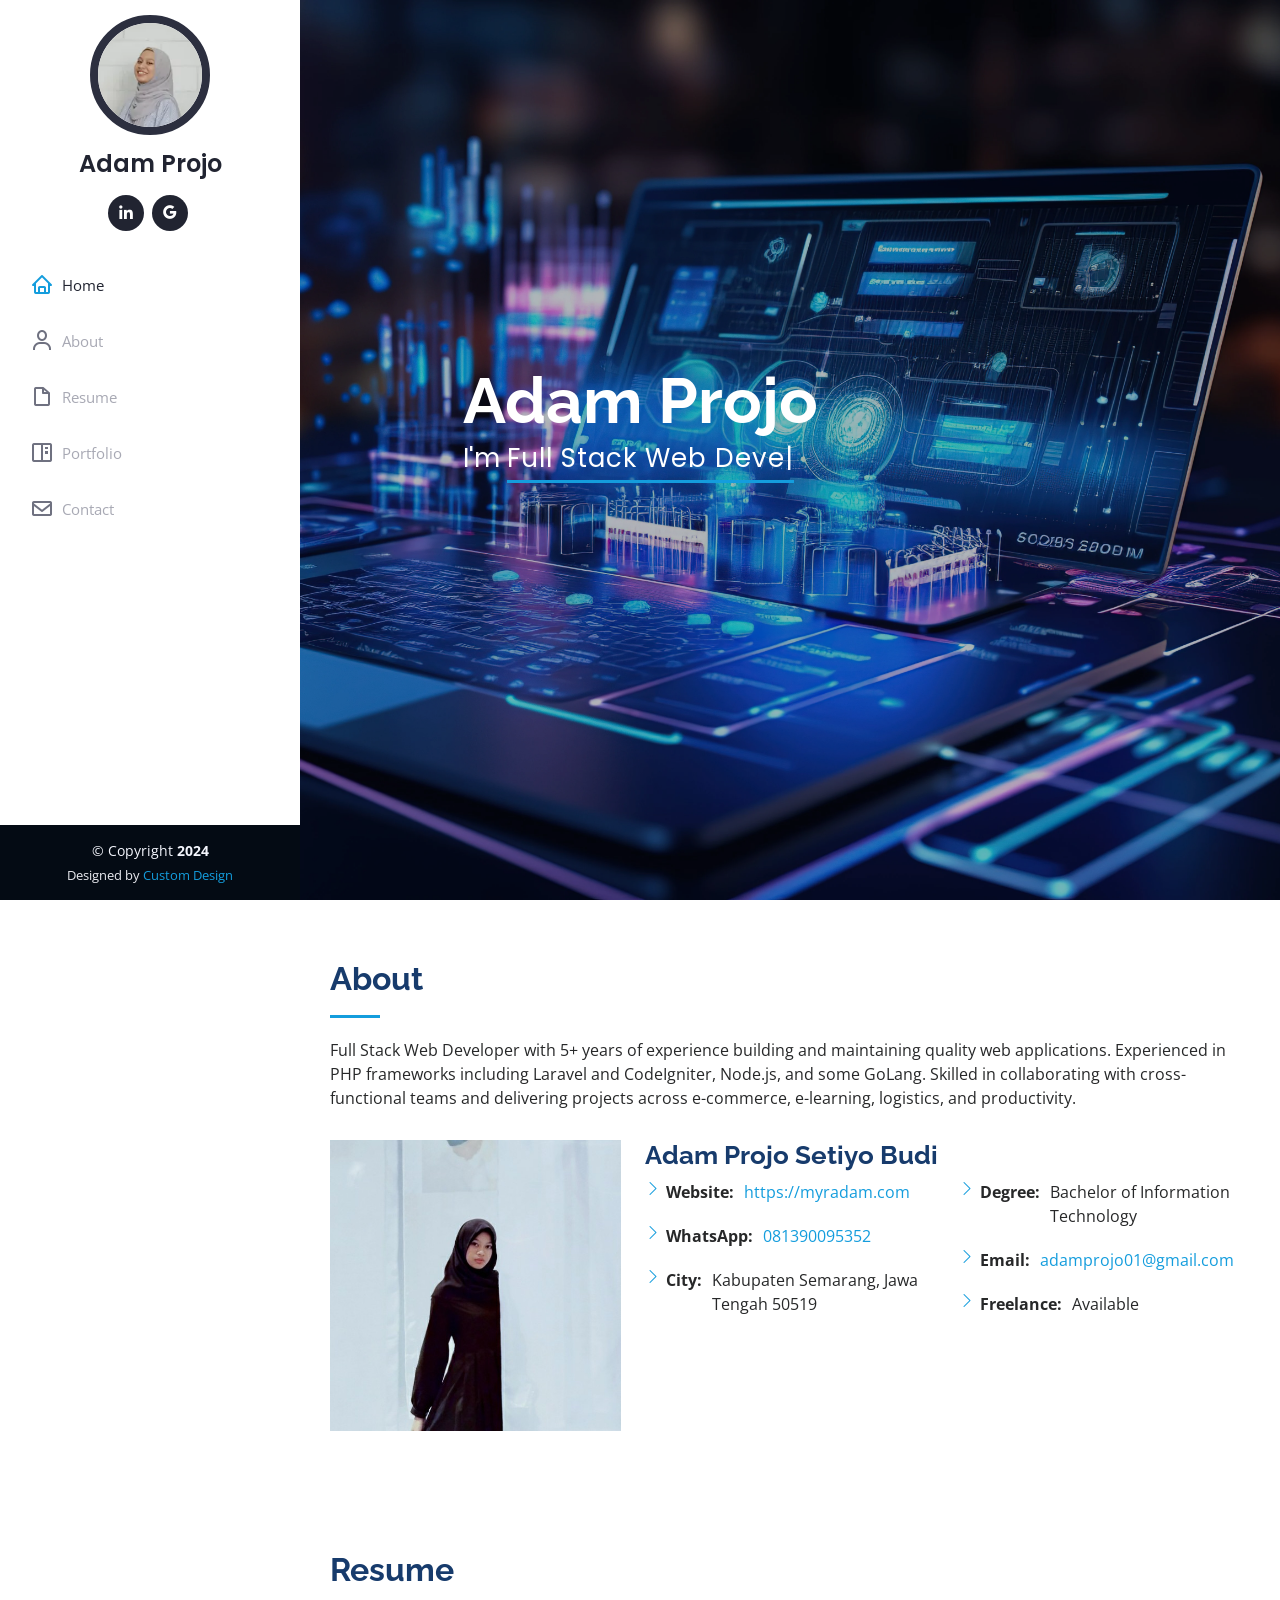
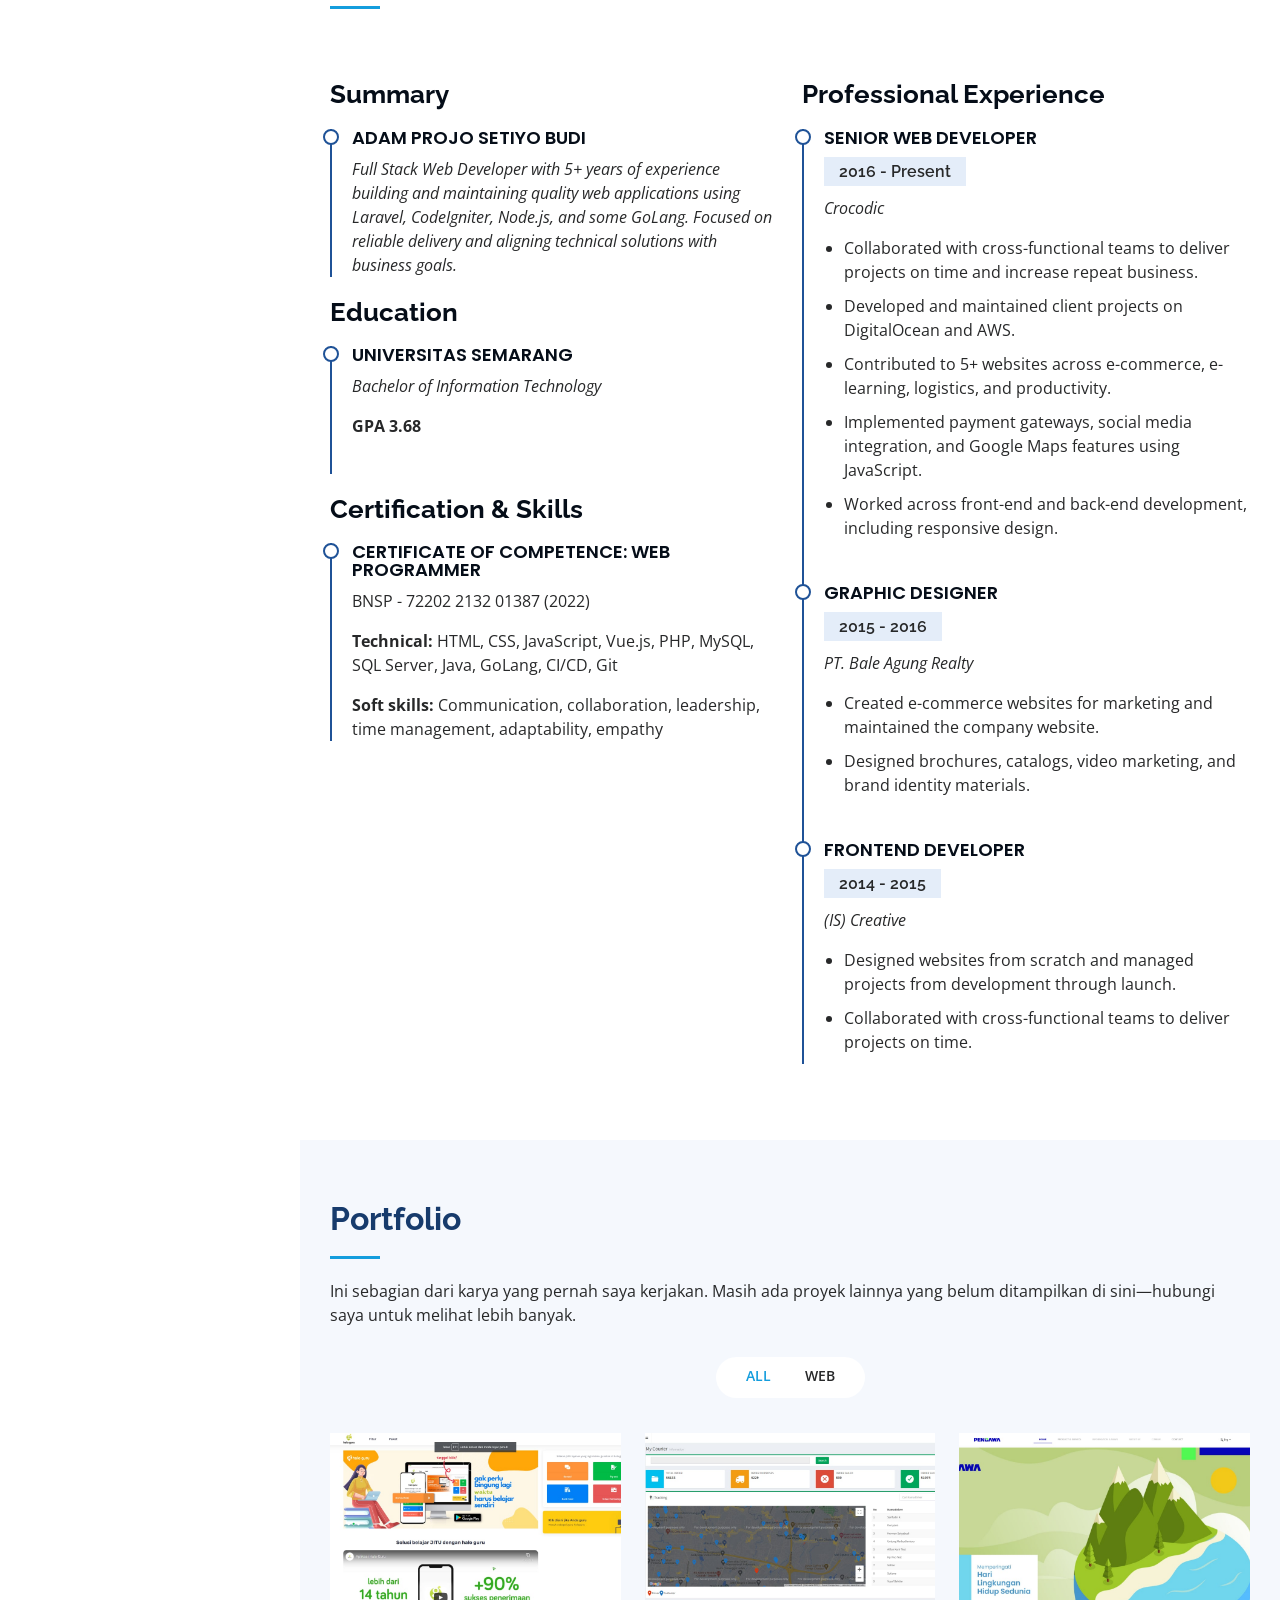
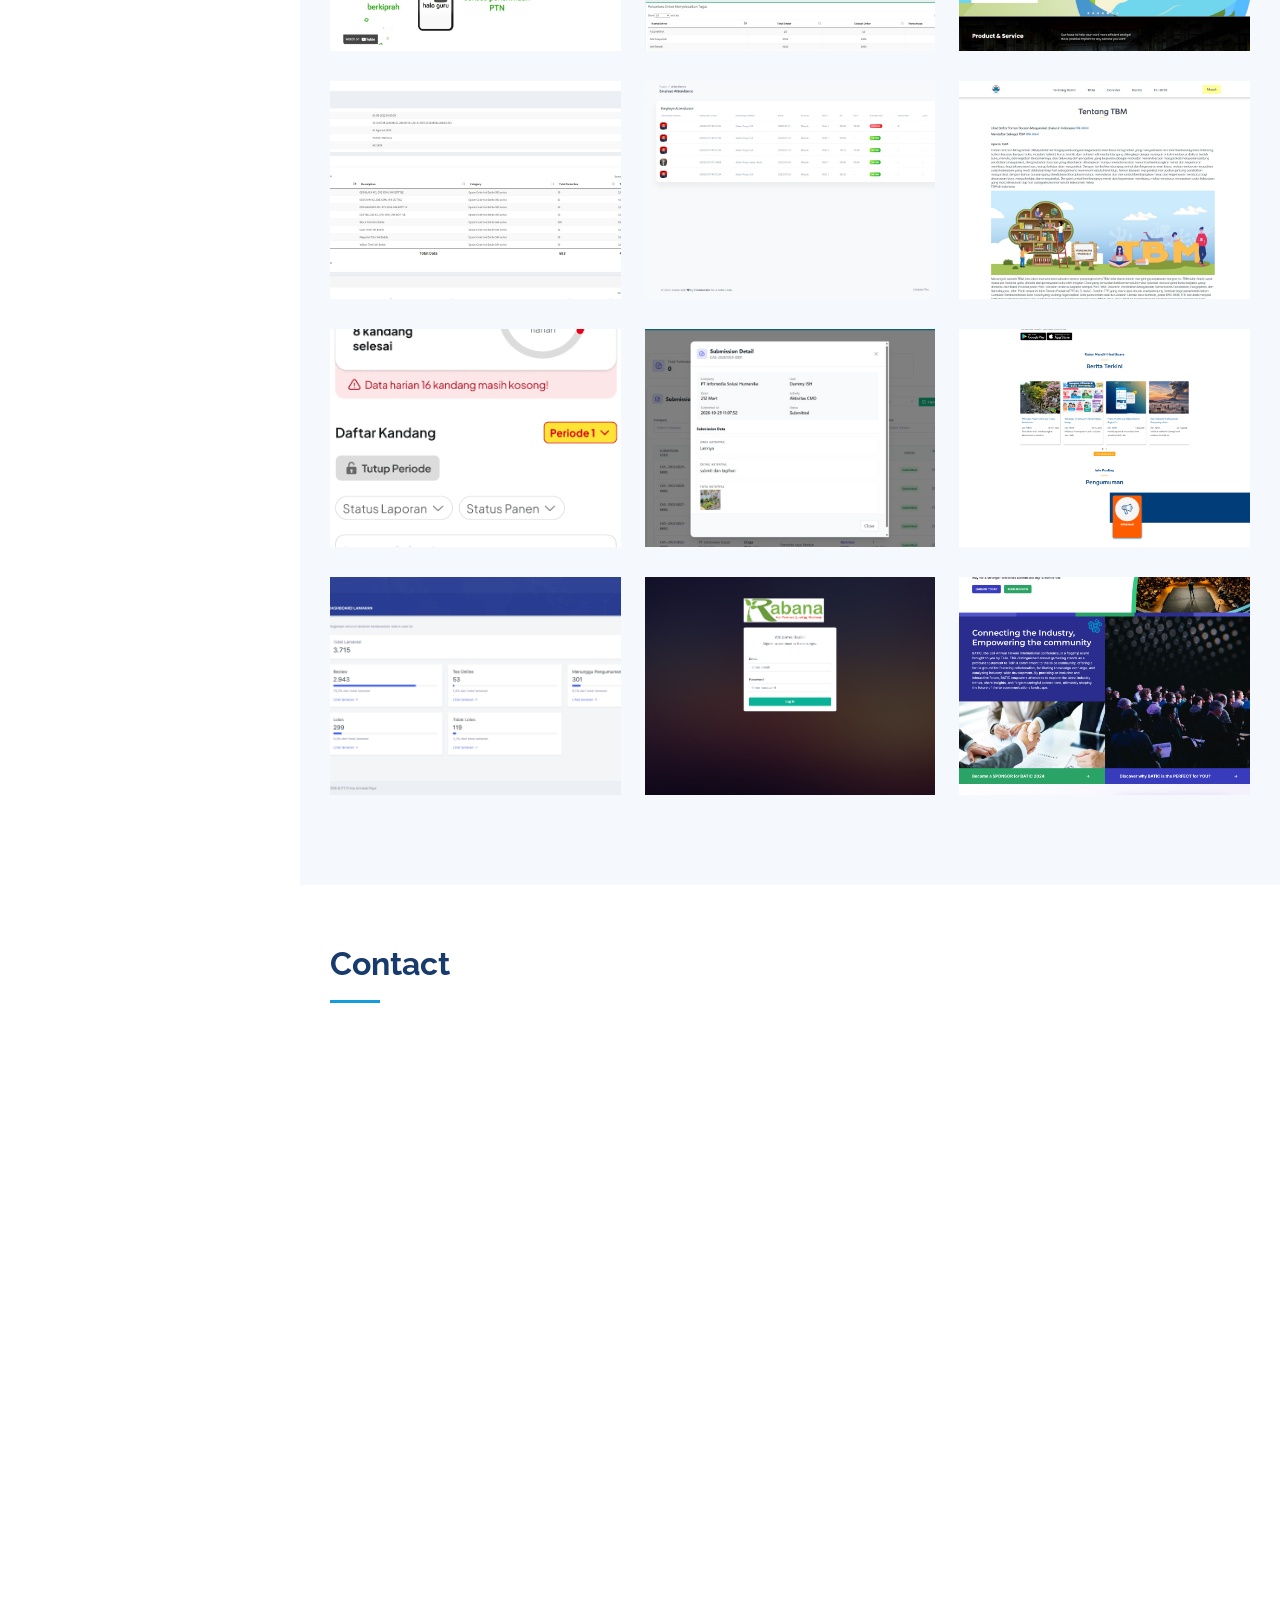
==== index.html @ 762541b0 "Add portfolio website and project updates" ====
<!DOCTYPE html>
<html lang="en">

<head>
  <meta charset="utf-8">
  <meta content="width=device-width, initial-scale=1.0" name="viewport">

  <title>MyPorto - Index</title>
  <meta content="" name="description">
  <meta content="" name="keywords">

  <!-- Favicons -->
  <link href="assets/img/favicon.png" rel="icon">
  <link href="assets/img/apple-touch-icon.png" rel="apple-touch-icon">

  <!-- Google Fonts -->
  <link href="https://fonts.googleapis.com/css?family=Open+Sans:300,300i,400,400i,600,600i,700,700i|Raleway:300,300i,400,400i,500,500i,600,600i,700,700i|Poppins:300,300i,400,400i,500,500i,600,600i,700,700i" rel="stylesheet">

  <!-- Vendor CSS Files -->
  <link href="assets/vendor/aos/aos.css" rel="stylesheet">
  <link href="assets/vendor/bootstrap/css/bootstrap.min.css" rel="stylesheet">
  <link href="assets/vendor/bootstrap-icons/bootstrap-icons.css" rel="stylesheet">
  <link href="assets/vendor/boxicons/css/boxicons.min.css" rel="stylesheet">
  <link href="assets/vendor/glightbox/css/glightbox.min.css" rel="stylesheet">
  <link href="assets/vendor/swiper/swiper-bundle.min.css" rel="stylesheet">

  <!-- Template Main CSS File -->
  <link href="assets/css/style.css" rel="stylesheet">
</head>

<body>

  <!-- ======= Mobile nav toggle button ======= -->
  <i class="bi bi-list mobile-nav-toggle d-xl-none"></i>

  <!-- ======= Header ======= -->
  <header id="header">
    <div class="d-flex flex-column">

      <div class="profile">
        <img src="assets/img/me.webp" alt="" class="img-fluid rounded-circle">
        <h1 class="text-light"><a href="index.html">Adam Projo</a></h1>
        <div class="social-links mt-3 text-center">
          <a href="https://www.linkedin.com/in/adam-projo-setiyo-budi-693a76300" class="linkedin"><i class="bx bxl-linkedin"></i></a>
          <a href="mailto:adamprojo01@gmail.com" class="linkedin"><i class="bx bxl-google"></i></a>
        </div>
      </div>

      <nav id="navbar" class="nav-menu navbar">
        <ul>
          <li><a href="#hero" class="nav-link scrollto active"><i class="bx bx-home"></i> <span>Home</span></a></li>
          <li><a href="#about" class="nav-link scrollto"><i class="bx bx-user"></i> <span>About</span></a></li>
          <li><a href="#resume" class="nav-link scrollto"><i class="bx bx-file-blank"></i> <span>Resume</span></a></li>
          <li><a href="#portfolio" class="nav-link scrollto"><i class="bx bx-book-content"></i> <span>Portfolio</span></a></li>
          <li><a href="#contact" class="nav-link scrollto"><i class="bx bx-envelope"></i> <span>Contact</span></a></li>
        </ul>
      </nav><!-- .nav-menu -->
    </div>
  </header><!-- End Header -->

  <!-- ======= Hero Section ======= -->
  <section id="hero" class="d-flex flex-column justify-content-center align-items-center">
    <div class="hero-container" data-aos="fade-in">
      <h1>Adam Projo</h1>
      <p>I'm <span class="typed" data-typed-items="Full Stack Web Developer, PHP Developer, Laravel Developer"></span></p>
    </div>
  </section><!-- End Hero -->

  <main id="main">

    <!-- ======= About Section ======= -->
    <section id="about" class="about">
      <div class="container">

        <div class="section-title">
          <h2>About</h2>
          <p>Full Stack Web Developer with 5+ years of experience building and maintaining quality web applications. Experienced in PHP frameworks including Laravel and CodeIgniter, Node.js, and some GoLang. Skilled in collaborating with cross-functional teams and delivering projects across e-commerce, e-learning, logistics, and productivity.</p>
        </div>

        <div class="row">
          <div class="col-lg-4" data-aos="fade-right">
            <img src="assets/img/my.jpeg" class="img-fluid" alt="">
          </div>
          <div class="col-lg-8 pt-4 pt-lg-0 content" data-aos="fade-left">
            <h3>Adam Projo Setiyo Budi</h3>
            <div class="row">
              <div class="col-lg-6">
                <ul>
                  <li><i class="bi bi-chevron-right"></i> <strong>Website:</strong> <span><a href="https://myradam.com">https://myradam.com</a></span></li>
                  <li><i class="bi bi-chevron-right"></i> <strong>WhatsApp:</strong> <span><a href="https://wa.me/6281390095352">081390095352</a></span></li>
                  <li><i class="bi bi-chevron-right"></i> <strong>City:</strong> <span>Kabupaten Semarang, Jawa Tengah 50519</span></li>
                </ul>
              </div>
              <div class="col-lg-6">
                <ul>
                  <li><i class="bi bi-chevron-right"></i> <strong>Degree:</strong> <span>Bachelor of Information Technology</span></li>
                  <li><i class="bi bi-chevron-right"></i> <strong>Email:</strong> <span><a href="mailto:adamprojo01@gmail.com">adamprojo01@gmail.com</a></span></li>
                  <li><i class="bi bi-chevron-right"></i> <strong>Freelance:</strong> <span>Available</span></li>
                </ul>
              </div>
            </div>
          </div>
        </div>

      </div>
    </section><!-- End About Section -->

    <!-- ======= Resume Section ======= -->
    <section id="resume" class="resume">
      <div class="container">

        <div class="section-title">
          <h2>Resume</h2>
        </div>

        <div class="row">
          <div class="col-lg-6" data-aos="fade-up">
            <h3 class="resume-title">Summary</h3>
            <div class="resume-item pb-0">
              <h4>Adam Projo Setiyo Budi</h4>
              <p><em>Full Stack Web Developer with 5+ years of experience building and maintaining quality web applications using Laravel, CodeIgniter, Node.js, and some GoLang. Focused on reliable delivery and aligning technical solutions with business goals.</em></p>
            </div>

            <h3 class="resume-title">Education</h3>
            <div class="resume-item">
              <h4>Universitas Semarang</h4>
              <p><em>Bachelor of Information Technology</em></p>
              <p><b>GPA 3.68</b></p>
            </div>
            <h3 class="resume-title">Certification &amp; Skills</h3>
            <div class="resume-item">
              <h4>Certificate of Competence: Web Programmer</h4>
              <p>BNSP - 72202 2132 01387 (2022)</p>
              <p><b>Technical:</b> HTML, CSS, JavaScript, Vue.js, PHP, MySQL, SQL Server, Java, GoLang, CI/CD, Git</p>
              <p><b>Soft skills:</b> Communication, collaboration, leadership, time management, adaptability, empathy</p>
            </div>
          </div>
          <div class="col-lg-6" data-aos="fade-up" data-aos-delay="100">
            <h3 class="resume-title">Professional Experience</h3>
            <div class="resume-item">
              <h4>Senior Web Developer</h4>
              <h5>2016 - Present</h5>
              <p><em>Crocodic</em></p>
              <ul>
                <li>Collaborated with cross-functional teams to deliver projects on time and increase repeat business.</li>
                <li>Developed and maintained client projects on DigitalOcean and AWS.</li>
                <li>Contributed to 5+ websites across e-commerce, e-learning, logistics, and productivity.</li>
                <li>Implemented payment gateways, social media integration, and Google Maps features using JavaScript.</li>
                <li>Worked across front-end and back-end development, including responsive design.</li>
              </ul>
            </div>
            <div class="resume-item">
              <h4>Graphic Designer</h4>
              <h5>2015 - 2016</h5>
              <p><em>PT. Bale Agung Realty</em></p>
              <ul>
                <li>Created e-commerce websites for marketing and maintained the company website.</li>
                <li>Designed brochures, catalogs, video marketing, and brand identity materials.</li>
              </ul>
            </div>
            <div class="resume-item">
              <h4>Frontend Developer</h4>
              <h5>2014 - 2015</h5>
              <p><em>(IS) Creative</em></p>
              <ul>
                <li>Designed websites from scratch and managed projects from development through launch.</li>
                <li>Collaborated with cross-functional teams to deliver projects on time.</li>
              </ul>
            </div>
          </div>
        </div>

      </div>
    </section><!-- End Resume Section -->

    <!-- ======= Portfolio Section ======= -->
    <section id="portfolio" class="portfolio section-bg">
      <div class="container">

        <div class="section-title">
          <h2>Portfolio</h2>
          <p>Ini sebagian dari karya yang pernah saya kerjakan. Masih ada proyek lainnya yang belum ditampilkan di sini—hubungi saya untuk melihat lebih banyak.</p>
        </div>

        <div class="row" data-aos="fade-up">
          <div class="col-lg-12 d-flex justify-content-center">
            <ul id="portfolio-flters">
              <li data-filter="*" class="filter-active">All</li>
              <li data-filter=".filter-web">Web</li>
            </ul>
          </div>
        </div>

        <div class="row portfolio-container" data-aos="fade-up" data-aos-delay="100">

          <div class="col-lg-4 col-md-6 portfolio-item filter-web">
            <div class="portfolio-wrap">
              <img src="assets/img/portfolio/portfolio-1.jpg" class="img-fluid" alt="">
              <div class="portfolio-links">
                <a href="assets/img/portfolio/portfolio-1.jpg" data-gallery="portfolioGallery" class="portfolio-lightbox" title="Web 3"><i class="bx bx-plus"></i></a>
                <a href="portfolio-details.html?id=1" title="More Details"><i class="bx bx-link"></i></a>
              </div>
            </div>
          </div>

          <div class="col-lg-4 col-md-6 portfolio-item filter-web">
            <div class="portfolio-wrap">
              <img src="assets/img/portfolio/portfolio-2.jpg" class="img-fluid" alt="">
              <div class="portfolio-links">
                <a href="assets/img/portfolio/portfolio-2.jpg" data-gallery="portfolioGallery" class="portfolio-lightbox" title="Web 1"><i class="bx bx-plus"></i></a>
                <a href="portfolio-details.html?id=2" title="More Details"><i class="bx bx-link"></i></a>
              </div>
            </div>
          </div>

          <div class="col-lg-4 col-md-6 portfolio-item filter-web">
            <div class="portfolio-wrap">
              <img src="assets/img/portfolio/portfolio-3.jpg" class="img-fluid" alt="">
              <div class="portfolio-links">
                <a href="assets/img/portfolio/portfolio-3.jpg" data-gallery="portfolioGallery" class="portfolio-lightbox" title="Web 2"><i class="bx bx-plus"></i></a>
                <a href="portfolio-details.html?id=3" title="More Details"><i class="bx bx-link"></i></a>
              </div>
            </div>
          </div>

          <div class="col-lg-4 col-md-6 portfolio-item filter-web">
            <div class="portfolio-wrap">
              <img src="assets/img/portfolio/portfolio-4.jpg" class="img-fluid" alt="">
              <div class="portfolio-links">
                <a href="assets/img/portfolio/portfolio-4.jpg" data-gallery="portfolioGallery" class="portfolio-lightbox" title="Web 4"><i class="bx bx-plus"></i></a>
                <a href="portfolio-details.html?id=4" title="More Details"><i class="bx bx-link"></i></a>
              </div>
            </div>
          </div>

          <div class="col-lg-4 col-md-6 portfolio-item filter-web">
            <div class="portfolio-wrap">
              <img src="assets/img/portfolio/portfolio-5.jpg" class="img-fluid" alt="">
              <div class="portfolio-links">
                <a href="assets/img/portfolio/portfolio-5.jpg" data-gallery="portfolioGallery" class="portfolio-lightbox" title="Web 5"><i class="bx bx-plus"></i></a>
                <a href="portfolio-details.html?id=5" title="More Details"><i class="bx bx-link"></i></a>
              </div>
            </div>
          </div>

          <div class="col-lg-4 col-md-6 portfolio-item filter-web">
            <div class="portfolio-wrap">
              <img src="assets/img/portfolio/portfolio-6.jpg" class="img-fluid" alt="">
              <div class="portfolio-links">
                <a href="assets/img/portfolio/portfolio-6.jpg" data-gallery="portfolioGallery" class="portfolio-lightbox" title="Web 3"><i class="bx bx-plus"></i></a>
                <a href="portfolio-details.html?id=6" title="More Details"><i class="bx bx-link"></i></a>
              </div>
            </div>
          </div>

          <div class="col-lg-4 col-md-6 portfolio-item filter-web">
            <div class="portfolio-wrap">
              <img src="assets/img/portfolio/malindo.png" class="img-fluid" alt="Malindo farm management app">
              <div class="portfolio-links">
                <a href="assets/img/portfolio/malindo.png" data-gallery="portfolioGallery" class="portfolio-lightbox" title="Malindo"><i class="bx bx-plus"></i></a>
                <a href="portfolio-details.html?id=10" title="More Details"><i class="bx bx-link"></i></a>
              </div>
            </div>
          </div>

          <div class="col-lg-4 col-md-6 portfolio-item filter-web">
            <div class="portfolio-wrap">
              <img src="assets/img/portfolio/ish-syntesys.png" class="img-fluid" alt="ISH Syntesys activity monitoring dashboard">
              <div class="portfolio-links">
                <a href="assets/img/portfolio/ish-syntesys.png" data-gallery="portfolioGallery" class="portfolio-lightbox" title="ISH - Syntesys"><i class="bx bx-plus"></i></a>
                <a href="portfolio-details.html?id=11" title="More Details"><i class="bx bx-link"></i></a>
              </div>
            </div>
          </div>

          <div class="col-lg-4 col-md-6 portfolio-item filter-web">
            <div class="portfolio-wrap">
              <img src="assets/img/portfolio/mandiri-healthcare.png" class="img-fluid" alt="Mandiri Healthcare website and MHC Mobile">
              <div class="portfolio-links">
                <a href="assets/img/portfolio/mandiri-healthcare.png" data-gallery="portfolioGallery" class="portfolio-lightbox" title="Mandiri Healthcare"><i class="bx bx-plus"></i></a>
                <a href="portfolio-details.html?id=12" title="More Details"><i class="bx bx-link"></i></a>
              </div>
            </div>
          </div>

          <div class="col-lg-4 col-md-6 portfolio-item filter-web">
            <div class="portfolio-wrap">
              <img src="assets/img/portfolio/par-dashboard-lamaran.png" class="img-fluid" alt="PAR recruitment dashboard">
              <div class="portfolio-links">
                <a href="assets/img/portfolio/par-dashboard-lamaran.png" data-gallery="portfolioGallery" class="portfolio-lightbox" title="PAR"><i class="bx bx-plus"></i></a>
                <a href="portfolio-details.html?id=13" title="More Details"><i class="bx bx-link"></i></a>
              </div>
            </div>
          </div>

          <div class="col-lg-4 col-md-6 portfolio-item filter-web">
            <div class="portfolio-wrap">
              <img src="assets/img/portfolio/rabana-agro.png" class="img-fluid" alt="Rabana Agro login page">
              <div class="portfolio-links">
                <a href="assets/img/portfolio/rabana-agro.png" data-gallery="portfolioGallery" class="portfolio-lightbox" title="Rabana Agro"><i class="bx bx-plus"></i></a>
                <a href="portfolio-details.html?id=14" title="More Details"><i class="bx bx-link"></i></a>
              </div>
            </div>
          </div>

          <div class="col-lg-4 col-md-6 portfolio-item filter-web">
            <div class="portfolio-wrap">
              <img src="assets/img/portfolio/batic-event.png" class="img-fluid" alt="BATIC Event website">
              <div class="portfolio-links">
                <a href="assets/img/portfolio/batic-event.png" data-gallery="portfolioGallery" class="portfolio-lightbox" title="BATIC Event"><i class="bx bx-plus"></i></a>
                <a href="portfolio-details.html?id=15" title="More Details"><i class="bx bx-link"></i></a>
              </div>
            </div>
          </div>

        </div>

      </div>
    </section><!-- End Portfolio Section -->

    <!-- ======= Contact Section ======= -->
    <section id="contact" class="contact">
      <div class="container">

        <div class="section-title">
          <h2>Contact</h2>
        </div>

        <div class="row" data-aos="fade-in">

          <div class="col-lg-5 d-flex align-items-stretch">
            <div class="info">
              <div class="address">
                <i class="bi bi-geo-alt"></i>
                <h4>Location:</h4>
                <p>Kab. Semarang, Jawa Tengah</p>
              </div>

              <div class="email">
                <i class="bi bi-envelope"></i>
                <h4>Email:</h4>
                <p><a href="mailto:adamprojo01@gmail.com">adamprojo01@gmail.com</a></p>
              </div>

              <div class="phone">
                <i class="bi bi-phone"></i>
                <h4>Call:</h4>
                <p><a href="https://wa.me/6281390095352">081390095352 (WhatsApp)</a></p>
              </div>

            </div>

          </div>

          <div class="col-lg-7 mt-5 mt-lg-0 d-flex align-items-stretch">
            <form action="forms/contact.php" method="post" role="form" class="php-email-form">
              <div class="row">
                <div class="form-group col-md-6">
                  <label for="name">Your Name</label>
                  <input type="text" name="name" class="form-control" id="name" required>
                </div>
                <div class="form-group col-md-6">
                  <label for="name">Your Email</label>
                  <input type="email" class="form-control" name="email" id="email" required>
                </div>
              </div>
              <div class="form-group">
                <label for="name">Subject</label>
                <input type="text" class="form-control" name="subject" id="subject" required>
              </div>
              <div class="form-group">
                <label for="name">Message</label>
                <textarea class="form-control" name="message" rows="10" required></textarea>
              </div>
              <div class="my-3">
                <div class="loading">Loading</div>
                <div class="error-message"></div>
                <div class="sent-message">Your message has been sent. Thank you!</div>
              </div>
              <div class="text-center"><button type="submit">Send Message</button></div>
            </form>
          </div>

        </div>

      </div>
    </section><!-- End Contact Section -->

  </main><!-- End #main -->

  <!-- ======= Footer ======= -->
  <footer id="footer">
    <div class="container">
      <div class="copyright">
        &copy; Copyright <strong><span>2024</span></strong>
      </div>
      <div class="credits">
        Designed by <a href="">Custom Design</a>
      </div>
    </div>
  </footer><!-- End  Footer -->

  <a href="#" class="back-to-top d-flex align-items-center justify-content-center"><i class="bi bi-arrow-up-short"></i></a>

  <!-- Vendor JS Files -->
  <script src="assets/vendor/purecounter/purecounter_vanilla.js"></script>
  <script src="assets/vendor/aos/aos.js"></script>
  <script src="assets/vendor/bootstrap/js/bootstrap.bundle.min.js"></script>
  <script src="assets/vendor/glightbox/js/glightbox.min.js"></script>
  <script src="assets/vendor/isotope-layout/isotope.pkgd.min.js"></script>
  <script src="assets/vendor/swiper/swiper-bundle.min.js"></script>
  <script src="assets/vendor/typed.js/typed.umd.js"></script>
  <script src="assets/vendor/waypoints/noframework.waypoints.js"></script>
  <script src="assets/vendor/php-email-form/validate.js"></script>

  <!-- Template Main JS File -->
  <script src="assets/js/main.js"></script>

</body>

</html>
---- assets/css/style.css ----
/**
* Template Name: iPortfolio
* Template URL: https://bootstrapmade.com/iportfolio-bootstrap-portfolio-websites-template/
* Updated: Mar 17 2024 with Bootstrap v5.3.3
* Author: BootstrapMade.com
* License: https://bootstrapmade.com/license/
*/

/*--------------------------------------------------------------
# General
--------------------------------------------------------------*/
body {
  font-family: "Open Sans", sans-serif;
  color: #272829;
}

a {
  color: #149ddd;
  text-decoration: none;
}

a:hover {
  color: #37b3ed;
  text-decoration: none;
}

h1,
h2,
h3,
h4,
h5,
h6 {
  font-family: "Raleway", sans-serif;
}

/*--------------------------------------------------------------
# Back to top button
--------------------------------------------------------------*/
.back-to-top {
  position: fixed;
  visibility: hidden;
  opacity: 0;
  right: 15px;
  bottom: 15px;
  z-index: 996;
  background: #149ddd;
  width: 40px;
  height: 40px;
  border-radius: 50px;
  transition: all 0.4s;
}

.back-to-top i {
  font-size: 28px;
  color: #fff;
  line-height: 0;
}

.back-to-top:hover {
  background: #2eafec;
  color: #fff;
}

.back-to-top.active {
  visibility: visible;
  opacity: 1;
}

/*--------------------------------------------------------------
# Header
--------------------------------------------------------------*/
#header {
  position: fixed;
  top: 0;
  left: 0;
  bottom: 0;
  width: 300px;
  transition: all ease-in-out 0.5s;
  z-index: 9997;
  transition: all 0.5s;
  padding: 0 15px;
  background: #fff;
  overflow-y: auto;
}

#header .profile img {
  margin: 15px auto;
  display: block;
  width: 120px;
  border: 8px solid #2c2f3f;
}

#header .profile h1 {
  font-size: 24px;
  margin: 0;
  padding: 0;
  font-weight: 600;
  -moz-text-align-last: center;
  text-align-last: center;
  font-family: "Poppins", sans-serif;
}

#header .profile h1 a,
#header .profile h1 a:hover {
  color: #212431;
  text-decoration: none;
}

#header .profile .social-links a {
  font-size: 18px;
  display: inline-block;
  background: #212431;
  color: #fff;
  line-height: 1;
  padding: 8px 0;
  margin-right: 4px;
  border-radius: 50%;
  text-align: center;
  width: 36px;
  height: 36px;
  transition: 0.3s;
}

#header .profile .social-links a:hover {
  background: #149ddd;
  color: #fff;
  text-decoration: none;
}

#main {
  margin-left: 300px;
}

.container,
.container-fluid {
  padding-left: 30px;
  padding-right: 30px;
}

@media (max-width: 1199px) {
  #header {
    left: -300px;
  }

  #main {
    margin-left: 0;
  }

  .container,
  .container-fluid {
    padding-left: 12px;
    padding-right: 12px;
  }
}

/*--------------------------------------------------------------
# Navigation Menu
--------------------------------------------------------------*/
/* Desktop Navigation */
.nav-menu {
  padding: 30px 0 0 0;
}

.nav-menu * {
  margin: 0;
  padding: 0;
  list-style: none;
}

.nav-menu>ul>li {
  position: relative;
  white-space: nowrap;
}

.nav-menu a,
.nav-menu a:focus {
  display: flex;
  align-items: center;
  color: #a8a9b4;
  padding: 12px 15px;
  margin-bottom: 8px;
  transition: 0.3s;
  font-size: 15px;
}

.nav-menu a i,
.nav-menu a:focus i {
  font-size: 24px;
  padding-right: 8px;
  color: #6f7180;
}

.nav-menu a:hover,
.nav-menu .active,
.nav-menu .active:focus,
.nav-menu li:hover>a {
  text-decoration: none;
  color: #212431;
}

.nav-menu a:hover i,
.nav-menu .active i,
.nav-menu .active:focus i,
.nav-menu li:hover>a i {
  color: #149ddd;
}

/* Mobile Navigation */
.mobile-nav-toggle {
  position: fixed;
  right: 15px;
  top: 15px;
  z-index: 9998;
  border: 0;
  font-size: 24px;
  transition: all 0.4s;
  outline: none !important;
  background-color: #149ddd;
  color: #fff;
  width: 40px;
  height: 40px;
  display: inline-flex;
  align-items: center;
  justify-content: center;
  line-height: 0;
  border-radius: 50px;
  cursor: pointer;
}

.mobile-nav-active {
  overflow: hidden;
}

.mobile-nav-active #header {
  left: 0;
}

/*--------------------------------------------------------------
# Hero Section
--------------------------------------------------------------*/
#hero {
  width: 100%;
  height: 100vh;
  background: url("../img/hero-bg.webp") top center;
  background-size: cover;
}

#hero:before {
  content: "";
  background: rgba(5, 13, 24, 0.3);
  position: absolute;
  bottom: 0;
  top: 0;
  left: 0;
  right: 0;
  z-index: 1;
}

#hero .hero-container {
  position: relative;
  z-index: 2;
  min-width: 300px;
}

#hero h1 {
  margin: 0 0 10px 0;
  font-size: 64px;
  font-weight: 700;
  line-height: 56px;
  color: #fff;
}

#hero p {
  color: #fff;
  margin-bottom: 50px;
  font-size: 26px;
  font-family: "Poppins", sans-serif;
}

#hero p span {
  color: #fff;
  padding-bottom: 4px;
  letter-spacing: 1px;
  border-bottom: 3px solid #149ddd;
}

@media (min-width: 1024px) {
  #hero {
    background-attachment: fixed;
  }
}

@media (max-width: 768px) {
  #hero h1 {
    font-size: 28px;
    line-height: 36px;
  }

  #hero h2 {
    font-size: 18px;
    line-height: 24px;
    margin-bottom: 30px;
  }
}

/*--------------------------------------------------------------
# Sections General
--------------------------------------------------------------*/
section {
  padding: 60px 0;
  overflow: hidden;
}

.section-bg {
  background: #f5f8fd;
}

.section-title {
  padding-bottom: 30px;
}

.section-title h2 {
  font-size: 32px;
  font-weight: bold;
  margin-bottom: 20px;
  padding-bottom: 20px;
  position: relative;
  color: #173b6c;
}

.section-title h2::after {
  content: "";
  position: absolute;
  display: block;
  width: 50px;
  height: 3px;
  background: #149ddd;
  bottom: 0;
  left: 0;
}

.section-title p {
  margin-bottom: 0;
}

/*--------------------------------------------------------------
# About
--------------------------------------------------------------*/
.about .content h3 {
  font-weight: 700;
  font-size: 26px;
  color: #173b6c;
}

.about .content ul {
  list-style: none;
  padding: 0;
}

.about .content ul li {
  margin-bottom: 20px;
  display: flex;
  align-items: start;
}

.about .content ul strong {
  margin-right: 10px;
}

.about .content ul i {
  font-size: 16px;
  margin-right: 5px;
  color: #149ddd;
  line-height: 0;
}

.about .content p:last-child {
  margin-bottom: 0;
}

/*--------------------------------------------------------------
# Facts
--------------------------------------------------------------*/
.facts {
  padding-bottom: 30px;
}

.facts .count-box {
  padding: 30px;
  width: 100%;
}

.facts .count-box i {
  display: block;
  font-size: 44px;
  color: #149ddd;
  float: left;
  line-height: 0;
}

.facts .count-box span {
  font-size: 48px;
  line-height: 40px;
  display: block;
  font-weight: 700;
  color: #050d18;
  margin-left: 60px;
}

.facts .count-box p {
  padding: 15px 0 0 0;
  margin: 0 0 0 60px;
  font-family: "Raleway", sans-serif;
  font-size: 14px;
  color: #122f57;
}

.facts .count-box a {
  font-weight: 600;
  display: block;
  margin-top: 20px;
  color: #122f57;
  font-size: 15px;
  font-family: "Poppins", sans-serif;
  transition: ease-in-out 0.3s;
}

.facts .count-box a:hover {
  color: #1f5297;
}

/*--------------------------------------------------------------
# Akills
--------------------------------------------------------------*/
.skills .progress {
  height: 60px;
  display: block;
  background: none;
  border-radius: 0;
}

.skills .progress .skill {
  padding: 0;
  margin: 0 0 6px 0;
  text-transform: uppercase;
  display: block;
  font-weight: 600;
  font-family: "Poppins", sans-serif;
  color: #050d18;
}

.skills .progress .skill .val {
  float: right;
  font-style: normal;
}

.skills .progress-bar-wrap {
  background: #dce8f8;
  height: 10px;
}

.skills .progress-bar {
  width: 1px;
  height: 10px;
  transition: 0.9s;
  background-color: #149ddd;
}

/*--------------------------------------------------------------
# Resume
--------------------------------------------------------------*/
.resume .resume-title {
  font-size: 26px;
  font-weight: 700;
  margin-top: 20px;
  margin-bottom: 20px;
  color: #050d18;
}

.resume .resume-item {
  padding: 0 0 20px 20px;
  margin-top: -2px;
  border-left: 2px solid #1f5297;
  position: relative;
}

.resume .resume-item h4 {
  line-height: 18px;
  font-size: 18px;
  font-weight: 600;
  text-transform: uppercase;
  font-family: "Poppins", sans-serif;
  color: #050d18;
  margin-bottom: 10px;
}

.resume .resume-item h5 {
  font-size: 16px;
  background: #e4edf9;
  padding: 5px 15px;
  display: inline-block;
  font-weight: 600;
  margin-bottom: 10px;
}

.resume .resume-item ul {
  padding-left: 20px;
}

.resume .resume-item ul li {
  padding-bottom: 10px;
}

.resume .resume-item:last-child {
  padding-bottom: 0;
}

.resume .resume-item::before {
  content: "";
  position: absolute;
  width: 16px;
  height: 16px;
  border-radius: 50px;
  left: -9px;
  top: 0;
  background: #fff;
  border: 2px solid #1f5297;
}

/*--------------------------------------------------------------
# Portfolio
--------------------------------------------------------------*/
.portfolio .portfolio-item {
  margin-bottom: 30px;
}

.portfolio #portfolio-flters {
  padding: 0;
  margin: 0 auto 35px auto;
  list-style: none;
  text-align: center;
  background: #fff;
  border-radius: 50px;
  padding: 2px 15px;
}

.portfolio #portfolio-flters li {
  cursor: pointer;
  display: inline-block;
  padding: 10px 15px 8px 15px;
  font-size: 14px;
  font-weight: 600;
  line-height: 1;
  text-transform: uppercase;
  color: #272829;
  margin-bottom: 5px;
  transition: all 0.3s ease-in-out;
}

.portfolio #portfolio-flters li:hover,
.portfolio #portfolio-flters li.filter-active {
  color: #149ddd;
}

.portfolio #portfolio-flters li:last-child {
  margin-right: 0;
}

.portfolio .portfolio-wrap {
  transition: 0.3s;
  position: relative;
  overflow: hidden;
  z-index: 1;
}

.portfolio .portfolio-wrap > img {
  width: 100%;
  aspect-ratio: 4 / 3;
  object-fit: cover;
}

.portfolio .portfolio-wrap::before {
  content: "";
  background: rgba(255, 255, 255, 0.5);
  position: absolute;
  left: 0;
  right: 0;
  top: 0;
  bottom: 0;
  transition: all ease-in-out 0.3s;
  z-index: 2;
  opacity: 0;
}

.portfolio .portfolio-wrap .portfolio-links {
  opacity: 1;
  left: 0;
  right: 0;
  bottom: -60px;
  z-index: 3;
  position: absolute;
  transition: all ease-in-out 0.3s;
  display: flex;
  justify-content: center;
}

.portfolio .portfolio-wrap .portfolio-links a {
  color: #fff;
  font-size: 28px;
  text-align: center;
  background: rgba(20, 157, 221, 0.75);
  transition: 0.3s;
  width: 50%;
}

.portfolio .portfolio-wrap .portfolio-links a:hover {
  background: rgba(20, 157, 221, 0.95);
}

.portfolio .portfolio-wrap .portfolio-links a+a {
  border-left: 1px solid #37b3ed;
}

.portfolio .portfolio-wrap:hover::before {
  top: 0;
  left: 0;
  right: 0;
  bottom: 0;
  opacity: 1;
}

.portfolio .portfolio-wrap:hover .portfolio-links {
  opacity: 1;
  bottom: 0;
}

/*--------------------------------------------------------------
# Portfolio Details
--------------------------------------------------------------*/
.portfolio-details {
  padding-top: 40px;
}

.portfolio-details .portfolio-details-slider img {
  width: 100%;
}

.portfolio-details .portfolio-details-slider .swiper-pagination {
  margin-top: 20px;
  position: relative;
}

.portfolio-details .portfolio-details-slider .swiper-pagination .swiper-pagination-bullet {
  width: 12px;
  height: 12px;
  background-color: #fff;
  opacity: 1;
  border: 1px solid #149ddd;
}

.portfolio-details .portfolio-details-slider .swiper-pagination .swiper-pagination-bullet-active {
  background-color: #149ddd;
}

.portfolio-details .portfolio-info {
  padding: 30px;
  box-shadow: 0px 0 30px rgba(5, 13, 24, 0.08);
}

.portfolio-details .portfolio-info h3 {
  font-size: 22px;
  font-weight: 700;
  margin-bottom: 20px;
  padding-bottom: 20px;
  border-bottom: 1px solid #eee;
}

.portfolio-details .portfolio-info ul {
  list-style: none;
  padding: 0;
  font-size: 15px;
}

.portfolio-details .portfolio-info ul li+li {
  margin-top: 10px;
}

.portfolio-details .portfolio-description {
  padding-top: 30px;
}

.portfolio-details .portfolio-description h2 {
  font-size: 26px;
  font-weight: 700;
  margin-bottom: 20px;
}

.portfolio-details .portfolio-description p {
  padding: 0;
}

/*--------------------------------------------------------------
# Services
--------------------------------------------------------------*/
.services .icon-box {
  margin-bottom: 20px;
}

.services .icon {
  float: left;
  display: flex;
  align-items: center;
  justify-content: center;
  width: 54px;
  height: 54px;
  background: #149ddd;
  border-radius: 50%;
  transition: 0.5s;
  border: 1px solid #149ddd;
}

.services .icon i {
  color: #fff;
  font-size: 24px;
  line-height: 0;
}

.services .icon-box:hover .icon {
  background: #fff;
}

.services .icon-box:hover .icon i {
  color: #149ddd;
}

.services .title {
  margin-left: 80px;
  font-weight: 700;
  margin-bottom: 15px;
  font-size: 18px;
}

.services .title a {
  color: #343a40;
}

.services .title a:hover {
  color: #149ddd;
}

.services .description {
  margin-left: 80px;
  line-height: 24px;
  font-size: 14px;
}

/*--------------------------------------------------------------
# Testimonials
--------------------------------------------------------------*/
.testimonials .testimonials-carousel,
.testimonials .testimonials-slider {
  overflow: hidden;
}

.testimonials .testimonial-item {
  box-sizing: content-box;
  text-align: center;
  min-height: 320px;
}

.testimonials .testimonial-item .testimonial-img {
  width: 90px;
  border-radius: 50%;
  margin: 0 auto;
}

.testimonials .testimonial-item h3 {
  font-size: 18px;
  font-weight: bold;
  margin: 10px 0 5px 0;
  color: #111;
}

.testimonials .testimonial-item h4 {
  font-size: 14px;
  color: #999;
  margin: 0;
}

.testimonials .testimonial-item .quote-icon-left,
.testimonials .testimonial-item .quote-icon-right {
  color: #c3e8fa;
  font-size: 26px;
}

.testimonials .testimonial-item .quote-icon-left {
  display: inline-block;
  left: -5px;
  position: relative;
}

.testimonials .testimonial-item .quote-icon-right {
  display: inline-block;
  right: -5px;
  position: relative;
  top: 10px;
}

.testimonials .testimonial-item p {
  font-style: italic;
  margin: 0 15px 15px 15px;
  padding: 20px;
  background: #fff;
  position: relative;
  margin-bottom: 35px;
  border-radius: 6px;
  box-shadow: 0px 2px 15px rgba(0, 0, 0, 0.1);
}

.testimonials .testimonial-item p::after {
  content: "";
  width: 0;
  height: 0;
  border-top: 20px solid #fff;
  border-right: 20px solid transparent;
  border-left: 20px solid transparent;
  position: absolute;
  bottom: -20px;
  left: calc(50% - 20px);
}

.testimonials .swiper-pagination {
  margin-top: 20px;
  position: relative;
}

.testimonials .swiper-pagination .swiper-pagination-bullet {
  width: 12px;
  height: 12px;
  background-color: #fff;
  opacity: 1;
  border: 1px solid #149ddd;
}

.testimonials .swiper-pagination .swiper-pagination-bullet-active {
  background-color: #149ddd;
}

/*--------------------------------------------------------------
# Contact
--------------------------------------------------------------*/
.contact {
  padding-bottom: 130px;
}

.contact .info {
  padding: 30px;
  background: #fff;
  width: 100%;
  box-shadow: 0 0 24px 0 rgba(0, 0, 0, 0.12);
}

.contact .info i {
  font-size: 20px;
  color: #149ddd;
  float: left;
  width: 44px;
  height: 44px;
  background: #dff3fc;
  display: flex;
  justify-content: center;
  align-items: center;
  border-radius: 50px;
  transition: all 0.3s ease-in-out;
}

.contact .info h4 {
  padding: 0 0 0 60px;
  font-size: 22px;
  font-weight: 600;
  margin-bottom: 5px;
  color: #050d18;
}

.contact .info p {
  padding: 0 0 10px 60px;
  margin-bottom: 20px;
  font-size: 14px;
  color: #173b6c;
}

.contact .info .email p {
  padding-top: 5px;
}

.contact .info .social-links {
  padding-left: 60px;
}

.contact .info .social-links a {
  font-size: 18px;
  display: inline-block;
  background: #333;
  color: #fff;
  line-height: 1;
  padding: 8px 0;
  border-radius: 50%;
  text-align: center;
  width: 36px;
  height: 36px;
  transition: 0.3s;
  margin-right: 10px;
}

.contact .info .social-links a:hover {
  background: #149ddd;
  color: #fff;
}

.contact .info .email:hover i,
.contact .info .address:hover i,
.contact .info .phone:hover i {
  background: #149ddd;
  color: #fff;
}

.contact .php-email-form {
  width: 100%;
  padding: 30px;
  background: #fff;
  box-shadow: 0 0 24px 0 rgba(0, 0, 0, 0.12);
}

.contact .php-email-form .form-group {
  padding-bottom: 8px;
}

.contact .php-email-form .validate {
  display: none;
  color: red;
  margin: 0 0 15px 0;
  font-weight: 400;
  font-size: 13px;
}

.contact .php-email-form .error-message {
  display: none;
  color: #fff;
  background: #ed3c0d;
  text-align: left;
  padding: 15px;
  font-weight: 600;
}

.contact .php-email-form .error-message br+br {
  margin-top: 25px;
}

.contact .php-email-form .sent-message {
  display: none;
  color: #fff;
  background: #18d26e;
  text-align: center;
  padding: 15px;
  font-weight: 600;
}

.contact .php-email-form .loading {
  display: none;
  background: #fff;
  text-align: center;
  padding: 15px;
}

.contact .php-email-form .loading:before {
  content: "";
  display: inline-block;
  border-radius: 50%;
  width: 24px;
  height: 24px;
  margin: 0 10px -6px 0;
  border: 3px solid #18d26e;
  border-top-color: #eee;
  animation: animate-loading 1s linear infinite;
}

.contact .php-email-form .form-group {
  margin-bottom: 15px;
}

.contact .php-email-form label {
  padding-bottom: 8px;
}

.contact .php-email-form input,
.contact .php-email-form textarea {
  border-radius: 0;
  box-shadow: none;
  font-size: 14px;
}

.contact .php-email-form input {
  height: 44px;
}

.contact .php-email-form textarea {
  padding: 10px 15px;
}

.contact .php-email-form button[type=submit] {
  background: #149ddd;
  border: 0;
  padding: 10px 24px;
  color: #fff;
  transition: 0.4s;
  border-radius: 4px;
}

.contact .php-email-form button[type=submit]:hover {
  background: #37b3ed;
}

@keyframes animate-loading {
  0% {
    transform: rotate(0deg);
  }

  100% {
    transform: rotate(360deg);
  }
}

/*--------------------------------------------------------------
# Breadcrumbs
--------------------------------------------------------------*/
.breadcrumbs {
  padding: 20px 0;
  background: #f9f9f9;
}

.breadcrumbs h2 {
  font-size: 26px;
  font-weight: 300;
}

.breadcrumbs ol {
  display: flex;
  flex-wrap: wrap;
  list-style: none;
  padding: 0;
  margin: 0;
  font-size: 15px;
}

.breadcrumbs ol li+li {
  padding-left: 10px;
}

.breadcrumbs ol li+li::before {
  display: inline-block;
  padding-right: 10px;
  color: #0e2442;
  content: "/";
}

@media (max-width: 768px) {
  .breadcrumbs .d-flex {
    display: block !important;
  }

  .breadcrumbs ol {
    display: block;
  }

  .breadcrumbs ol li {
    display: inline-block;
  }
}

/*--------------------------------------------------------------
# Footer
--------------------------------------------------------------*/
#footer {
  padding: 15px;
  color: #f4f6fd;
  font-size: 14px;
  position: fixed;
  left: 0;
  bottom: 0;
  width: 300px;
  z-index: 9999;
  background: #040b14;
}

#footer .copyright {
  text-align: center;
}

#footer .credits {
  padding-top: 5px;
  text-align: center;
  font-size: 13px;
  color: #eaebf0;
}

@media (max-width: 1199px) {
  #footer {
    position: static;
    width: auto;
    padding-right: 20px 15px;
  }
}
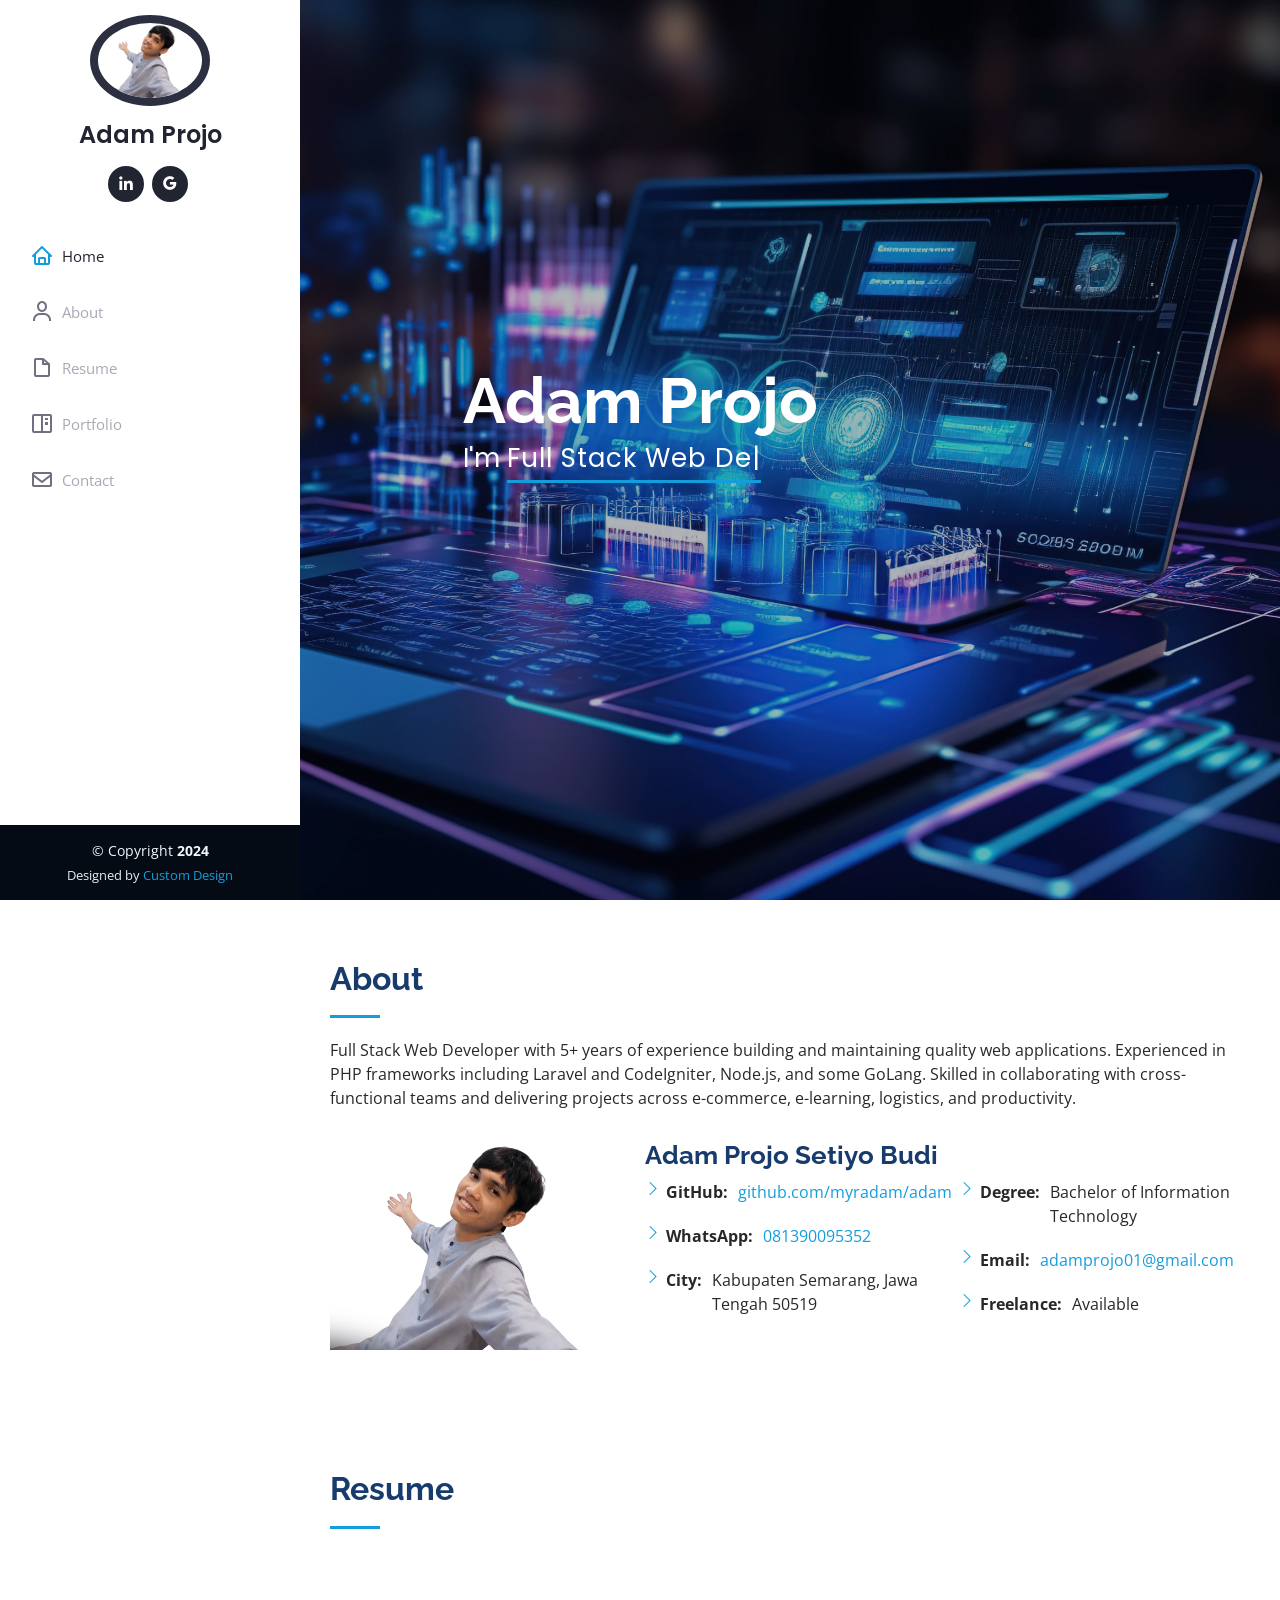
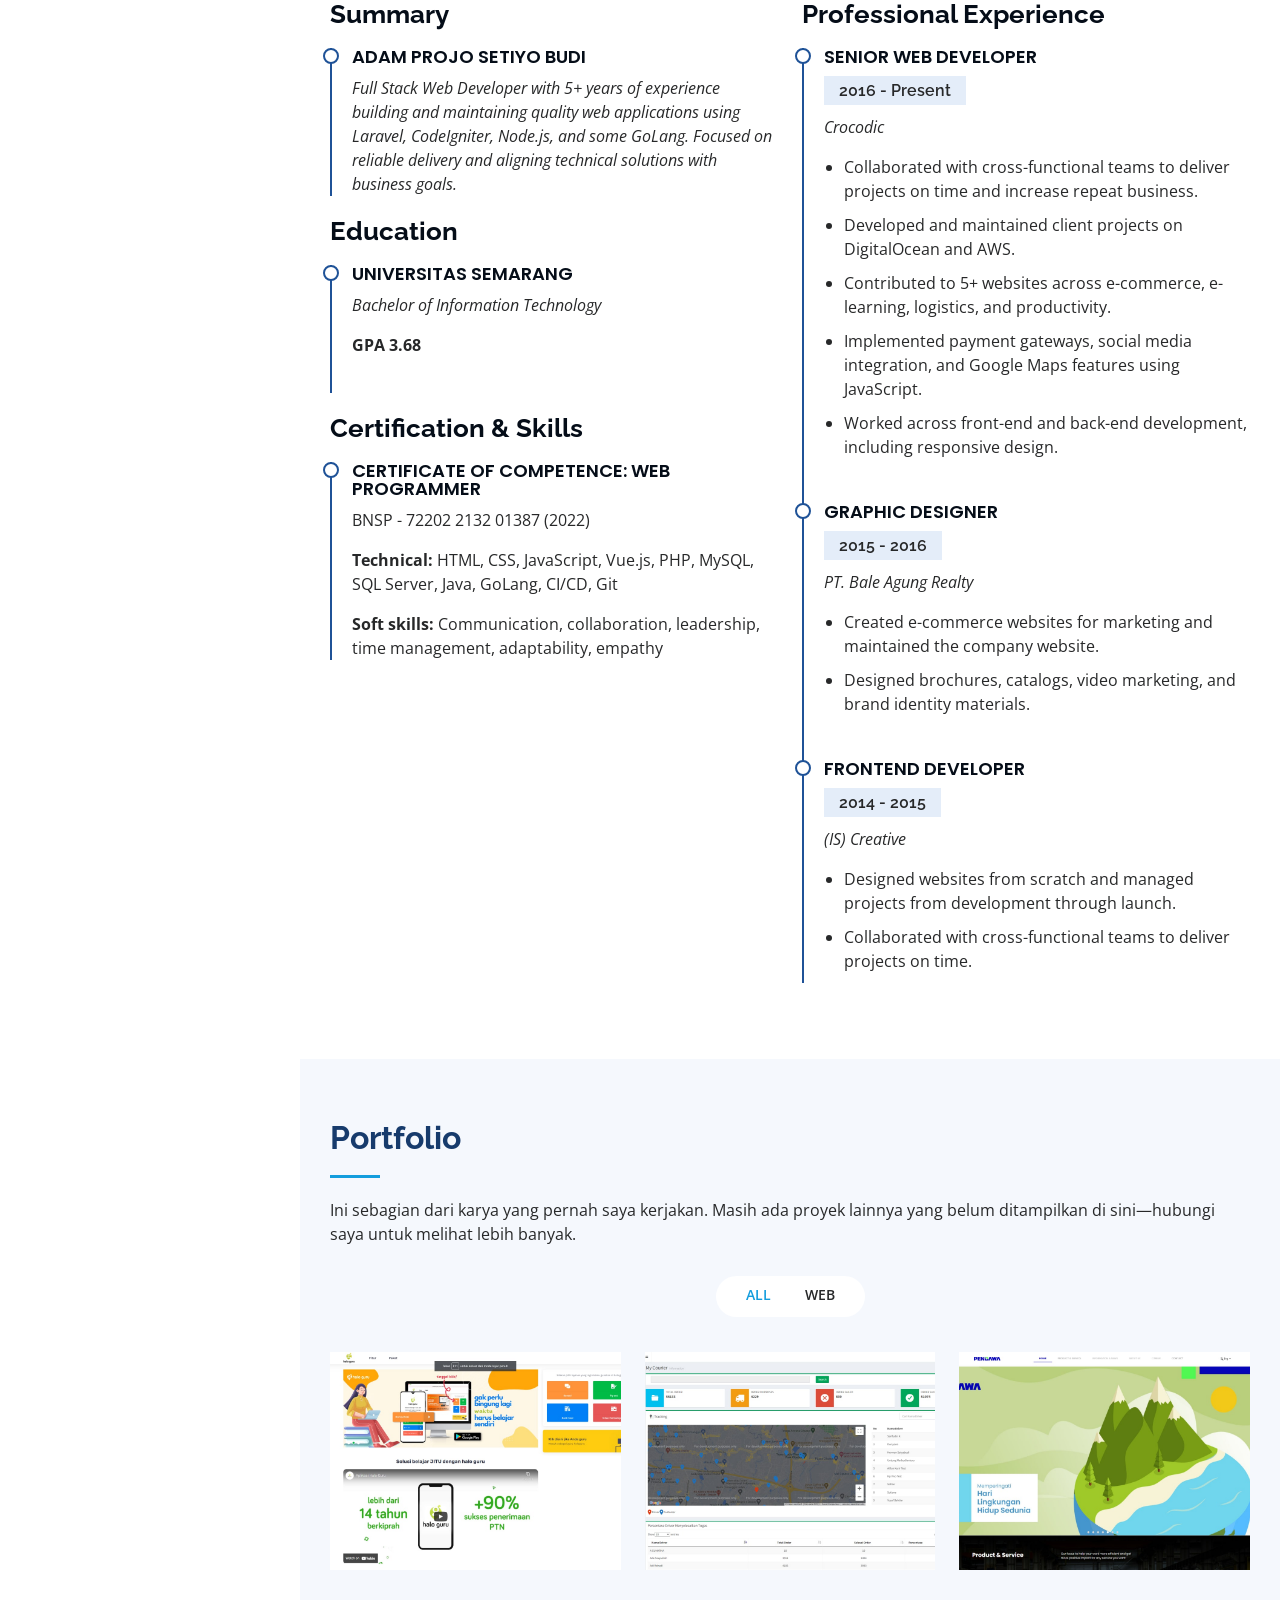
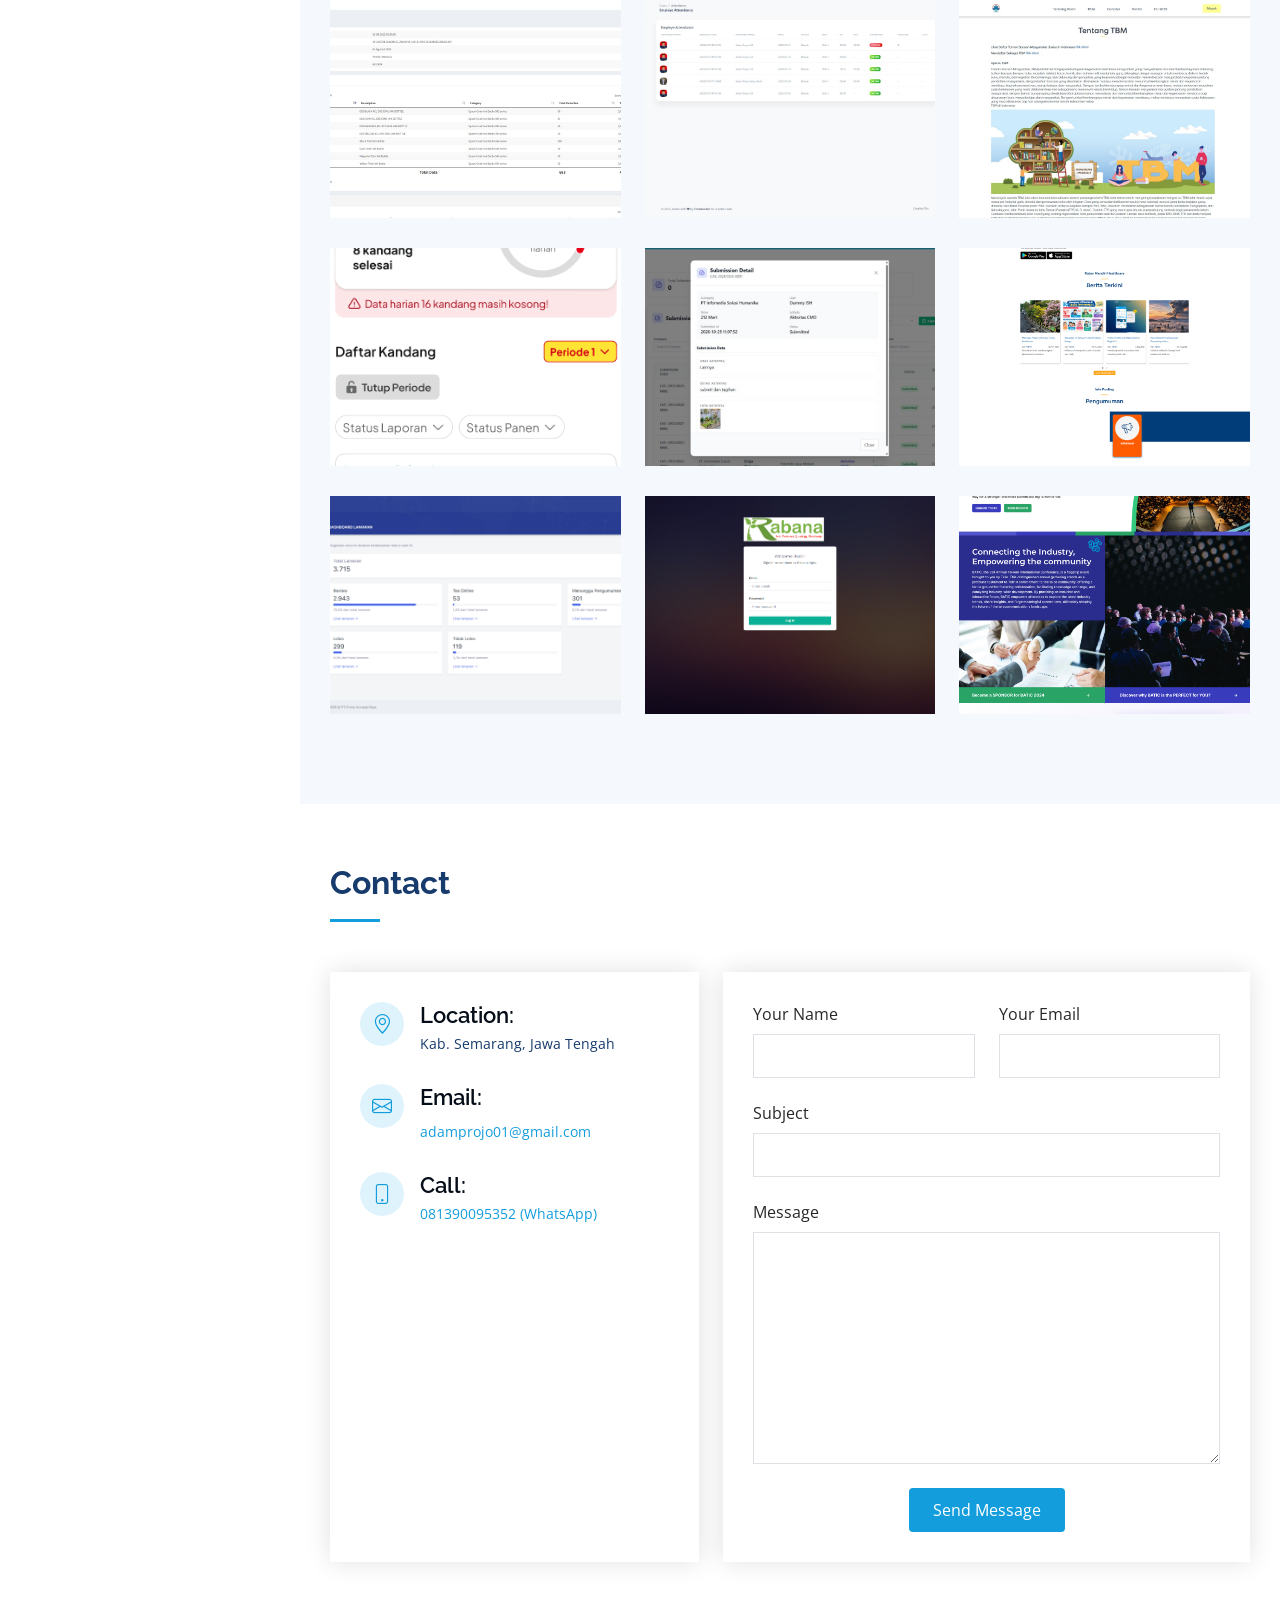
==== commit 25659e05: "Update profile photo and GitHub link" ====
--- a/index.html
+++ b/index.html
@@ -38,7 +38,7 @@
     <div class="d-flex flex-column">
 
       <div class="profile">
-        <img src="assets/img/me.webp" alt="" class="img-fluid rounded-circle">
+        <img src="assets/img/profile-adam.png" alt="Adam Projo" class="img-fluid rounded-circle">
         <h1 class="text-light"><a href="index.html">Adam Projo</a></h1>
         <div class="social-links mt-3 text-center">
           <a href="https://www.linkedin.com/in/adam-projo-setiyo-budi-693a76300" class="linkedin"><i class="bx bxl-linkedin"></i></a>
@@ -79,14 +79,14 @@
 
         <div class="row">
           <div class="col-lg-4" data-aos="fade-right">
-            <img src="assets/img/my.jpeg" class="img-fluid" alt="">
+            <img src="assets/img/profile-adam.png" class="img-fluid" alt="Adam Projo">
           </div>
           <div class="col-lg-8 pt-4 pt-lg-0 content" data-aos="fade-left">
             <h3>Adam Projo Setiyo Budi</h3>
             <div class="row">
               <div class="col-lg-6">
                 <ul>
-                  <li><i class="bi bi-chevron-right"></i> <strong>Website:</strong> <span><a href="https://myradam.com">https://myradam.com</a></span></li>
+                  <li><i class="bi bi-chevron-right"></i> <strong>GitHub:</strong> <span><a href="https://github.com/myradam/adam">github.com/myradam/adam</a></span></li>
                   <li><i class="bi bi-chevron-right"></i> <strong>WhatsApp:</strong> <span><a href="https://wa.me/6281390095352">081390095352</a></span></li>
                   <li><i class="bi bi-chevron-right"></i> <strong>City:</strong> <span>Kabupaten Semarang, Jawa Tengah 50519</span></li>
                 </ul>
